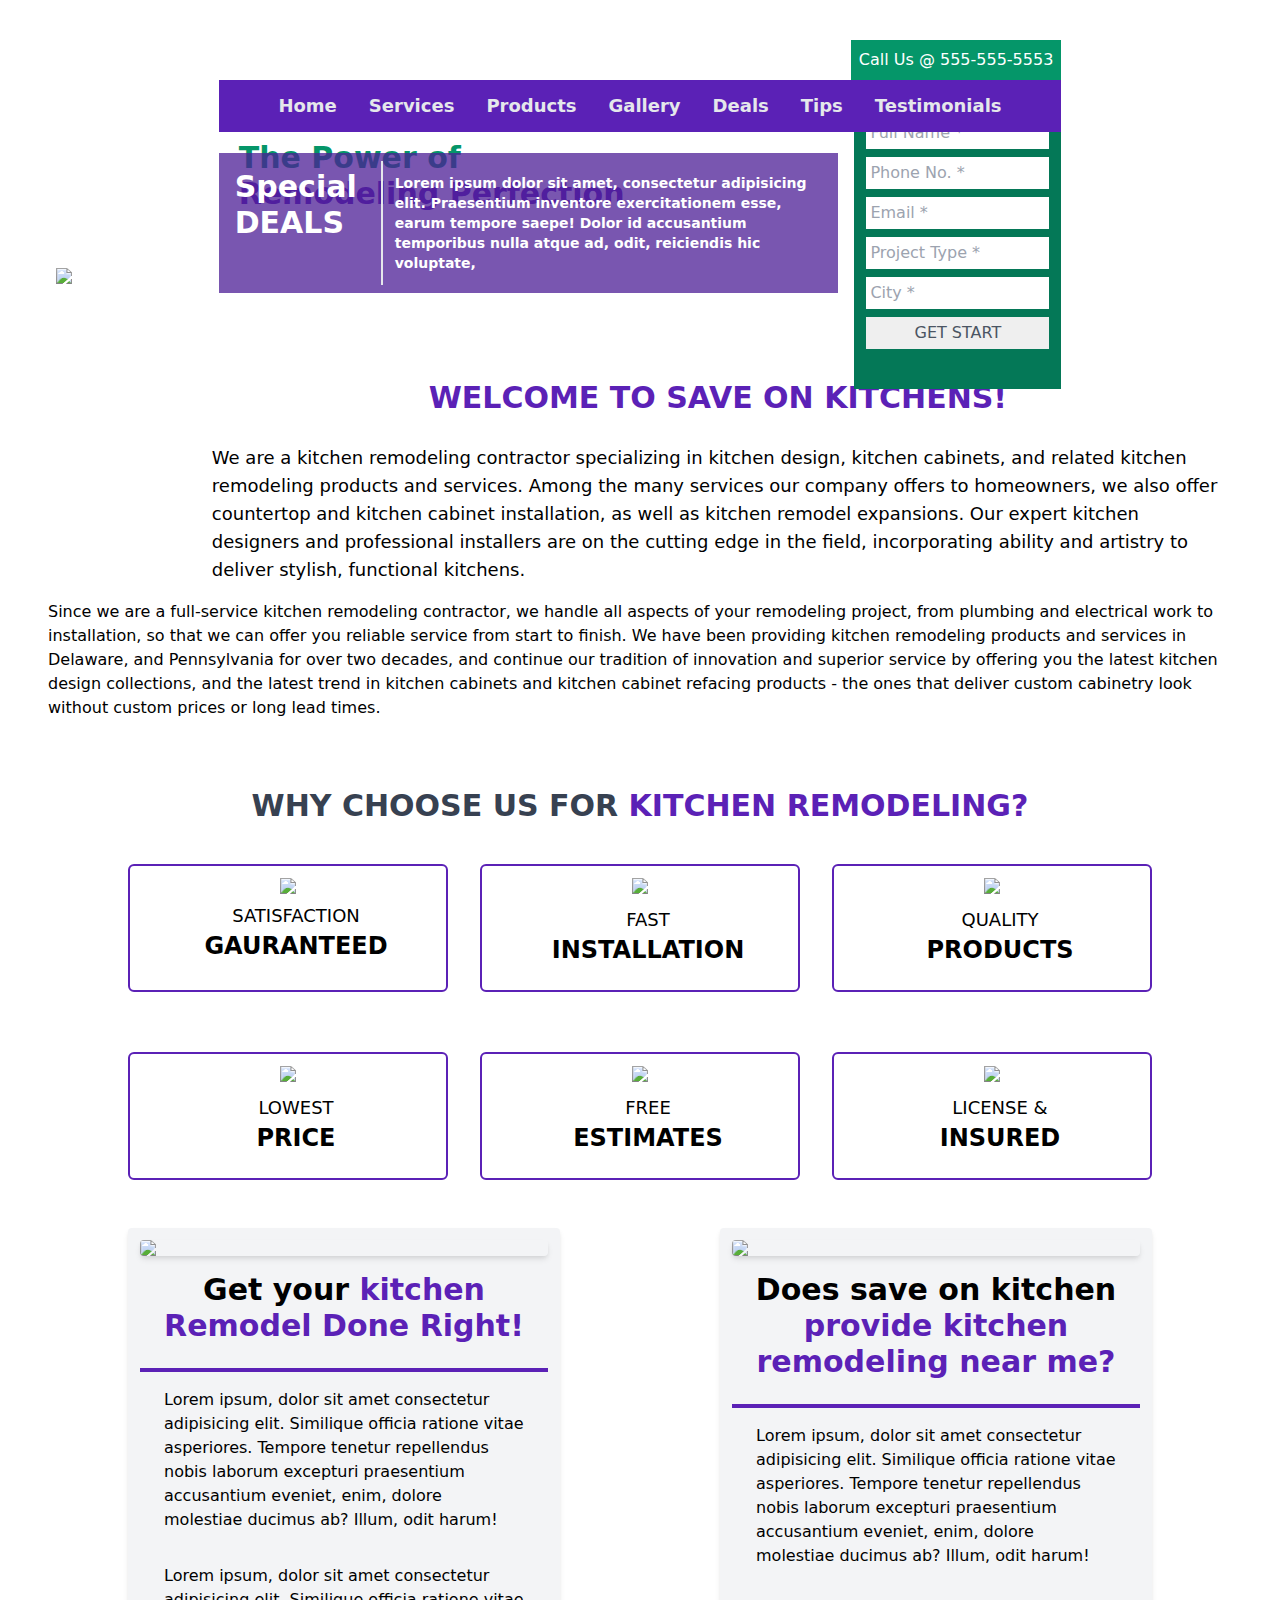
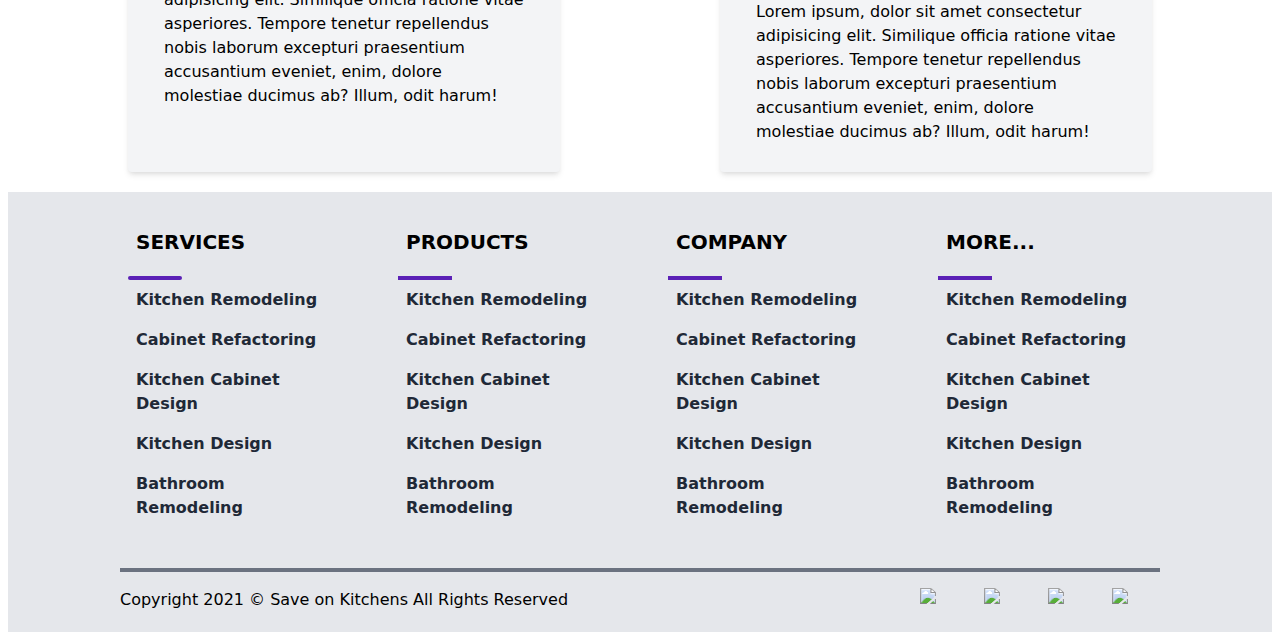
==== saveon.html @ 5c012888 "new web page added" ====
<!DOCTYPE html>
<html lang="en">
<head>
    <meta charset="UTF-8">
    <meta name="viewport" content="width=device-width, initial-scale=1.0">
    <title>Official Channel</title>
    <link rel="stylesheet" href="style.css">
</head>
<body>
<div class="p-2">
    <header class="ml-auto mr-auto lg:w-2/3 w-full lg:relative lg:top-8 z-10">
       <div class="top flex justify-between">
        <div class="logo">
            <img src="https://saveonkitchens.com/images/logo.jpg" alt="" class="p-2">
        </div>
        <div class="phone flex items-center">
            <h2 class="bg-green-600 p-2 text-white">Call Us @ <a href="#">555-555-5553</a></h2>
        </div>
       </div>
       <nav class="md:flex sm:justify-between items-center  p-1 bg-purple-800">
           <div id="menuIcon" class="px-4 sm:hidden">
            <svg class="w-8 h-8" fill="none" stroke="#FFFFFF" viewBox="0 0 24 24" xmlns="http://www.w3.org/2000/svg"><path stroke-linecap="round" stroke-linejoin="round" stroke-width="2" d="M4 6h16M4 12h16M4 18h16"></path></svg>
           </div>
        <ul id="menus" class="list-none transition duration-500 hidden flex-col  sm:flex sm:flex-row ml-auto mr-auto text-lg font-semibold">
            <li>
                <a href="#" class="block py-2 px-4 text-gray-200  hover:text-white">Home</a>
            </li>
            <li>
                <a href="#" class="block py-2 px-4 text-gray-200  hover:text-white">Services</a>
            </li>
            <li>
                <a href="#" class="block py-2 px-4 text-gray-200  hover:text-white">Products</a>
            </li>
            <li>
                <a href="#" class="block py-2 px-4 text-gray-200  hover:text-white">Gallery</a>
            </li>
            <li>
                <a href="#" class="block py-2 px-4 text-gray-200  hover:text-white"> Deals</a>
            </li>
            <li>
                <a href="#" class="block py-2 px-4 text-gray-200  hover:text-white">Tips</a>
            </li>
            <li>
                <a href="#" class="block py-2 px-4 text-gray-200  hover:text-white">Testimonials</a>
            </li>
           
           
        </ul>
    </nav>
    </header>
   
    <div class="relative ">
        
       <div>
            <img src="https://saveonkitchens.com/images/mainheader1.jpg" alt="" class="block mr-auto ml-auto w-full">
       </div>
       <div class="lg:w-2/3 ml-auto mr-auto">
            <h1 class="text-xl md:text-3xl text-green-600 font-bold absolute top-2 md:top-1/4  bg-white p-5 ">The Power of <br><span class="text-purple-800">Remodeling Perfection </span></h1>
       </div> 
       <div class="flex flex-row bg-green-400 lg:w-2/3 md:mt-20 ml-auto mr-auto">
        <div class="lg:w-2/3 flex  lg:flex-row flex-col sm:top-2/4  absolute md:top-2/3">
            <div class="text-xl  p-2 md:text-3xl lg:w-3/4 font-semibold    bg-purple-900 bg-opacity-75 text-white flex flex-row">
                <span class="text-white p-2 font-semibold">Special <br>DEALS </span>
                 <span class="ml-4 border-l-2  p-3 text-sm ">
                Lorem ipsum dolor sit amet, consectetur adipisicing elit. Praesentium inventore exercitationem esse, earum tempore saepe! Dolor id accusantium temporibus nulla atque ad, odit, reiciendis hic voluptate,
            </span>  
            </div>
           
            <div class=" lg:-mt-20 lg:ml-4 lg:-mb-24 p-3 sm:w-2/4 lg:w-1/4 w-full  bg-green-700 bg-opacity-100 text-white">
               <h1 class="text-center text-xl font-semibold">Get in Touch </h1>
               <input type="text" class="p-1 my-1 w-full" placeholder="Full Name *">
               <input type="text" class="p-1 my-1 w-full" placeholder="Phone No. *">
               <input type="text" class="p-1 my-1 w-full" placeholder="Email *">
               <input type="text" class="p-1 my-1 w-full" placeholder="Project Type *">
               <input type="text" class="p-1 my-1 w-full" placeholder="City *">
               <input type="submit" class="p-1 my-1 w-full text-gray-600 cursor-pointer" value="GET START">
            </div>
           
        </div> 
        
        
       </div>
       
    </div>



   <div class="">
       <div class="lg:flex lg:text-lg lg:mt-20 mt-96 md:px-10 px-4">
           <img src="https://saveonkitchens.com/images/vermont-grey-kitchen.jpg" 
           class="lg:w-1/2 w-full  block ml-auto mr-auto p-2  ">
           <div class="lg:mt-20">
               <h1 class="text-xl sm:text-2xl md:text-3xl p-5 lg:mt-5 text-purple-800 text-center font-bold uppercase">Welcome to Save On Kitchens!</h1>
               <p class="py-2 px-2 text-md ">We are a kitchen remodeling contractor specializing in kitchen design, kitchen cabinets, and related kitchen remodeling products and services. Among the many services our company offers to homeowners, we also offer countertop and kitchen cabinet installation, as well as kitchen remodel expansions. Our expert kitchen designers and professional installers are on the cutting edge in the field, incorporating ability and artistry to deliver stylish, functional kitchens.
                   
                   </p>
           </div>
           
       </div>
       
       <p class="py-2 text-md md:px-10 px-4">
           Since we are a full-service kitchen remodeling contractor, we handle all aspects of your remodeling project, from plumbing and electrical work to installation, so that we can offer you reliable service from start to finish. We have been providing kitchen remodeling products and services in Delaware, and Pennsylvania for over two decades, and continue our tradition of innovation and superior service by offering you the latest kitchen design collections, and the latest trend in kitchen cabinets and kitchen cabinet refacing products - the ones that deliver custom cabinetry look without custom prices or long lead times.
       </p>
   </div>

    <div class="mt-10 mx-2 sm:mx-10">
        <h1 class="text-xl sm:text-2xl md:text-3xl text-gray-700 p-5 text-center font-semibold font-sans uppercase">Why choose us for <span class=" text-purple-800 font-bold">kitchen remodeling?</span></h1>
        <div class="grid grid-cols-1 sm:grid-cols-2 md:grid-cols-2 lg:grid-cols-3 md:px-16 px-8 ">
            <div class=" border-purple-800 rounded-md border-2 relative mt-5 mx-4 my-10 ">
               <div class="absolute bottom-24  w-full flex justify-center">
                <img src="https://saveonkitchens.com/images/chooseicon1.gif">
               </div>
               <div class="w-full py-5 flex justify-center  ">
                <p class="flex flex-col ml-4 text-center text-lg mt-4 uppercase ">Satisfaction <span class="md:text-2xl text-md font-bold"> Gauranteed </span></p>
               </div>
            </div>
            <div class=" border-purple-800 rounded-md border-2 relative mt-5 mx-4 my-10 ">
                <div class="absolute bottom-24  w-full flex justify-center">
                    <img src="https://saveonkitchens.com/images/chooseicon2.gif">
                </div>
               <div class="w-full py-6 flex justify-center  ">
                <p class="flex flex-col ml-4 text-center text-lg mt-4 uppercase">Fast <span class="md:text-2xl text-md font-bold"> Installation </span></p>
               </div>
               
            </div>
            <div class="border-purple-800 rounded-md border-2 relative mt-5 mx-4 my-10 ">
               <div class="absolute bottom-24  w-full flex justify-center">
                <img src="https://saveonkitchens.com/images/chooseicon3.gif">
               </div>
               <div class="w-full py-6 flex justify-center  ">
                <p class="flex flex-col ml-4 text-center text-lg mt-4 uppercase">Quality <span class="md:text-2xl text-md font-bold"> Products </span></p>
               </div>
            </div>
            <div class="border-purple-800 rounded-md border-2 relative mt-5 mx-4 my-10 ">
               <div class="absolute bottom-24  w-full flex justify-center">
                <img src="https://saveonkitchens.com/images/chooseicon4.gif">
               </div>
                <div class="w-full py-6 flex justify-center  ">
                    <p class="flex flex-col ml-4 text-center text-lg mt-4 uppercase">Lowest  <span class="md:text-2xl text-md font-bold"> Price </span></p>
                </div>
            </div>
            <div class="border-purple-800 rounded-md border-2 relative mt-5 mx-4 my-10 ">
                <div class="absolute bottom-24  w-full flex justify-center"v>
                    <img src="https://saveonkitchens.com/images/chooseicon5.gif">
                </div>
                <div class="w-full py-6 flex justify-center  ">
                    <p class="flex flex-col ml-4 text-center text-lg mt-4 uppercase">Free  <span class="md:text-2xl text-md font-bold"> Estimates </span></p>
                </div>
            </div>
            <div class="border-purple-800 rounded-md border-2 relative mt-5 mx-4 my-10 ">
               <div class="absolute bottom-24  w-full flex justify-center">
                <img src="https://saveonkitchens.com/images/chooseicon6.gif">
               </div>
               <div class="w-full py-6 flex justify-center  ">
                <p class="flex flex-col ml-4 text-center md:text-lg mt-4 text-md uppercase">License & <span class="md:text-2xl text-md font-bold">  Insured </span></p>
               </div>
            </div>
          
        </div>
    </div>
    <div class="flex flex-col md:flex-row w-full px-0 md:px-10 ">
        <div class="md:w-1/2 lg:mx-20 mx-2 mt-5 md:mt-2 shadow-md bg-gray-100 p-3 rounded">
            <img src="https://saveonkitchens.com/images/kitchen-cabinets-and-hardwood-floors.jpg" class="rounded shadow-md">
            <h1 class="text-center text-3xl py-4 font-semibold"> Get your <span class="text-purple-800 font-bold">kitchen Remodel Done Right!
            </span>
            </h1>
            <div class="border-t-4 border-purple-800 mt-2"></div>
            <p class="md:px-6 px- py-4">
                Lorem ipsum, dolor sit amet consectetur adipisicing elit. Similique officia ratione vitae asperiores. Tempore tenetur repellendus nobis laborum excepturi praesentium accusantium eveniet, enim, dolore molestiae ducimus ab? Illum, odit harum!
            </p>
            <p class="md:px-6 px-2 py-4">
                Lorem ipsum, dolor sit amet consectetur adipisicing elit. Similique officia ratione vitae asperiores. Tempore tenetur repellendus nobis laborum excepturi praesentium accusantium eveniet, enim, dolore molestiae ducimus ab? Illum, odit harum!
            </p>
        </div>
        <div class="md:w-1/2 lg:mx-20 mx-2 mt-5 md:mt-2 bg-gray-100  shadow-md  p-3 rounded">
            <img src="https://saveonkitchens.com/images/kitchen-cabinets-and-hardwood-floors.jpg" class="rounded shadow-md">
            <h1 class="text-center text-3xl py-4 font-semibold"> Does save on kitchen <span class="text-purple-800 font-bold"> provide kitchen remodeling near me?</span></h1>
            <div class="border-t-4 border-purple-800 mt-2"></div>
            <p class="md:px-6 px-2 py-4">
                Lorem ipsum, dolor sit amet consectetur adipisicing elit. Similique officia ratione vitae asperiores. Tempore tenetur repellendus nobis laborum excepturi praesentium accusantium eveniet, enim, dolore molestiae ducimus ab? Illum, odit harum!
            </p>
            <p class="md:px-6 px-2 py-4">
                Lorem ipsum, dolor sit amet consectetur adipisicing elit. Similique officia ratione vitae asperiores. Tempore tenetur repellendus nobis laborum excepturi praesentium accusantium eveniet, enim, dolore molestiae ducimus ab? Illum, odit harum!
            </p>
        </div>
    </div>
    <div class="w-full px-10 md:px-28 py-5 bg-gray-200 mt-5">
        <div class="grid lg:grid-cols-4  grid-cols-1 sm:grid-cols-2  gap-x-10">
            <div class="w-full p-2">
                <h1 class="uppercase text-xl   p-2 font-semibold">Services</h1>
                <div class="border-t-4 rounded-lg border-purple-800 mt-3 w-1/4"> </div>
                <ul>
                    <li class="p-2 font-semibold text-gray-800 hover:text-black"><a href="#">Kitchen Remodeling</a></li>
                    <li class="p-2 font-semibold text-gray-800 hover:text-black"><a href="#">Cabinet Refactoring</a></li>
                    <li class="p-2 font-semibold text-gray-800 hover:text-black"><a href="#">Kitchen Cabinet Design</a></li>
                    <li class="p-2 font-semibold text-gray-800 hover:text-black"><a href="#">Kitchen Design</a></li>
                    <li class="p-2 font-semibold text-gray-800 hover:text-black"><a href="#">Bathroom Remodeling</a></li>
                </ul> 
            </div>
            <div class="w-full p-2">
                <h1 class="uppercase text-xl  p-2 font-semibold">Products</h1>
                <div class="border-t-4 border-purple-800 mt-3 w-1/4"> </div>
                <ul>
                    <li class="p-2 font-semibold text-gray-800 hover:text-black"><a href="#">Kitchen Remodeling</a></li>
                    <li class="p-2 font-semibold text-gray-800 hover:text-black"><a href="#">Cabinet Refactoring</a></li>
                    <li class="p-2 font-semibold text-gray-800 hover:text-black"><a href="#">Kitchen Cabinet Design</a></li>
                    <li class="p-2 font-semibold text-gray-800 hover:text-black"><a href="#">Kitchen Design</a></li>
                    <li class="p-2 font-semibold text-gray-800 hover:text-black"><a href="#">Bathroom Remodeling</a></li>
                </ul>
            </div>
            <div class="w-full p-2">
                <h1 class="uppercase text-xl   p-2 font-semibold">Company</h1>
                <div class="border-t-4 border-purple-800 mt-3 w-1/4"> </div>
                <ul>
                    <li class="p-2 font-semibold text-gray-800 hover:text-black"><a href="#">Kitchen Remodeling</a></li>
                    <li class="p-2 font-semibold text-gray-800 hover:text-black"><a href="#">Cabinet Refactoring</a></li>
                    <li class="p-2 font-semibold text-gray-800 hover:text-black"><a href="#">Kitchen Cabinet Design</a></li>
                    <li class="p-2 font-semibold text-gray-800 hover:text-black"><a href="#">Kitchen Design</a></li>
                    <li class="p-2 font-semibold text-gray-800 hover:text-black"><a href="#">Bathroom Remodeling</a></li>
                </ul>
            </div>
            <div class="w-full p-2">
                <h1 class="uppercase text-xl   p-2 font-semibold">More...</h1>
                <div class="border-t-4 border-purple-800 mt-3 w-1/4"> </div>
                <ul>
                    <li class="p-2 font-semibold text-gray-800 hover:text-black"><a href="#">Kitchen Remodeling</a></li>
                    <li class="p-2 font-semibold text-gray-800 hover:text-black"><a href="#">Cabinet Refactoring</a></li>
                    <li class="p-2 font-semibold text-gray-800 hover:text-black"><a href="#">Kitchen Cabinet Design</a></li>
                    <li class="p-2 font-semibold text-gray-800 hover:text-black"><a href="#">Kitchen Design</a></li>
                    <li class="p-2 font-semibold text-gray-800 hover:text-black"><a href="#">Bathroom Remodeling</a></li>
                </ul>
            </div>
            
            
        </div>
        <div class="mt-8 border-t-4 border-gray-500  flex w-full lg:flex-row flex-col">
            <div class="mt-4 lg:w-1/2 w-full flex flex-col ">
                <p class="text-md">Copyright 2021 &copy; Save on Kitchens All Rights Reserved</p>
            </div>
            <div class="mt-4 lg:w-1/2 w-full flex  flex-row lg:justify-end justify-around">
                <img src="https://cdn3.iconfinder.com/data/icons/capsocial-round/500/facebook-512.png" class="w-8 mx-4 cursor-pointer">
                <img src="https://cdn3.iconfinder.com/data/icons/capsocial-round/500/facebook-512.png" class="w-8 mx-4 cursor-pointer">
                <img src="https://cdn3.iconfinder.com/data/icons/capsocial-round/500/facebook-512.png" class="w-8 mx-4 cursor-pointer">
                <img src="https://cdn3.iconfinder.com/data/icons/capsocial-round/500/facebook-512.png" class="w-8 mx-4 cursor-pointer">
            </div>
        </div>
    </div>
</div>

<script>
    var menuButton = document.querySelector("#menuIcon");
    var menus = document.querySelector("#menus");
    menuButton.addEventListener("click", function(){
        if(menus.classList.contains("hidden")){
            menus.classList.remove("hidden");
        }
        else{
            menus.classList.add("hidden");
        }
    });
</script>
</body>
</html>
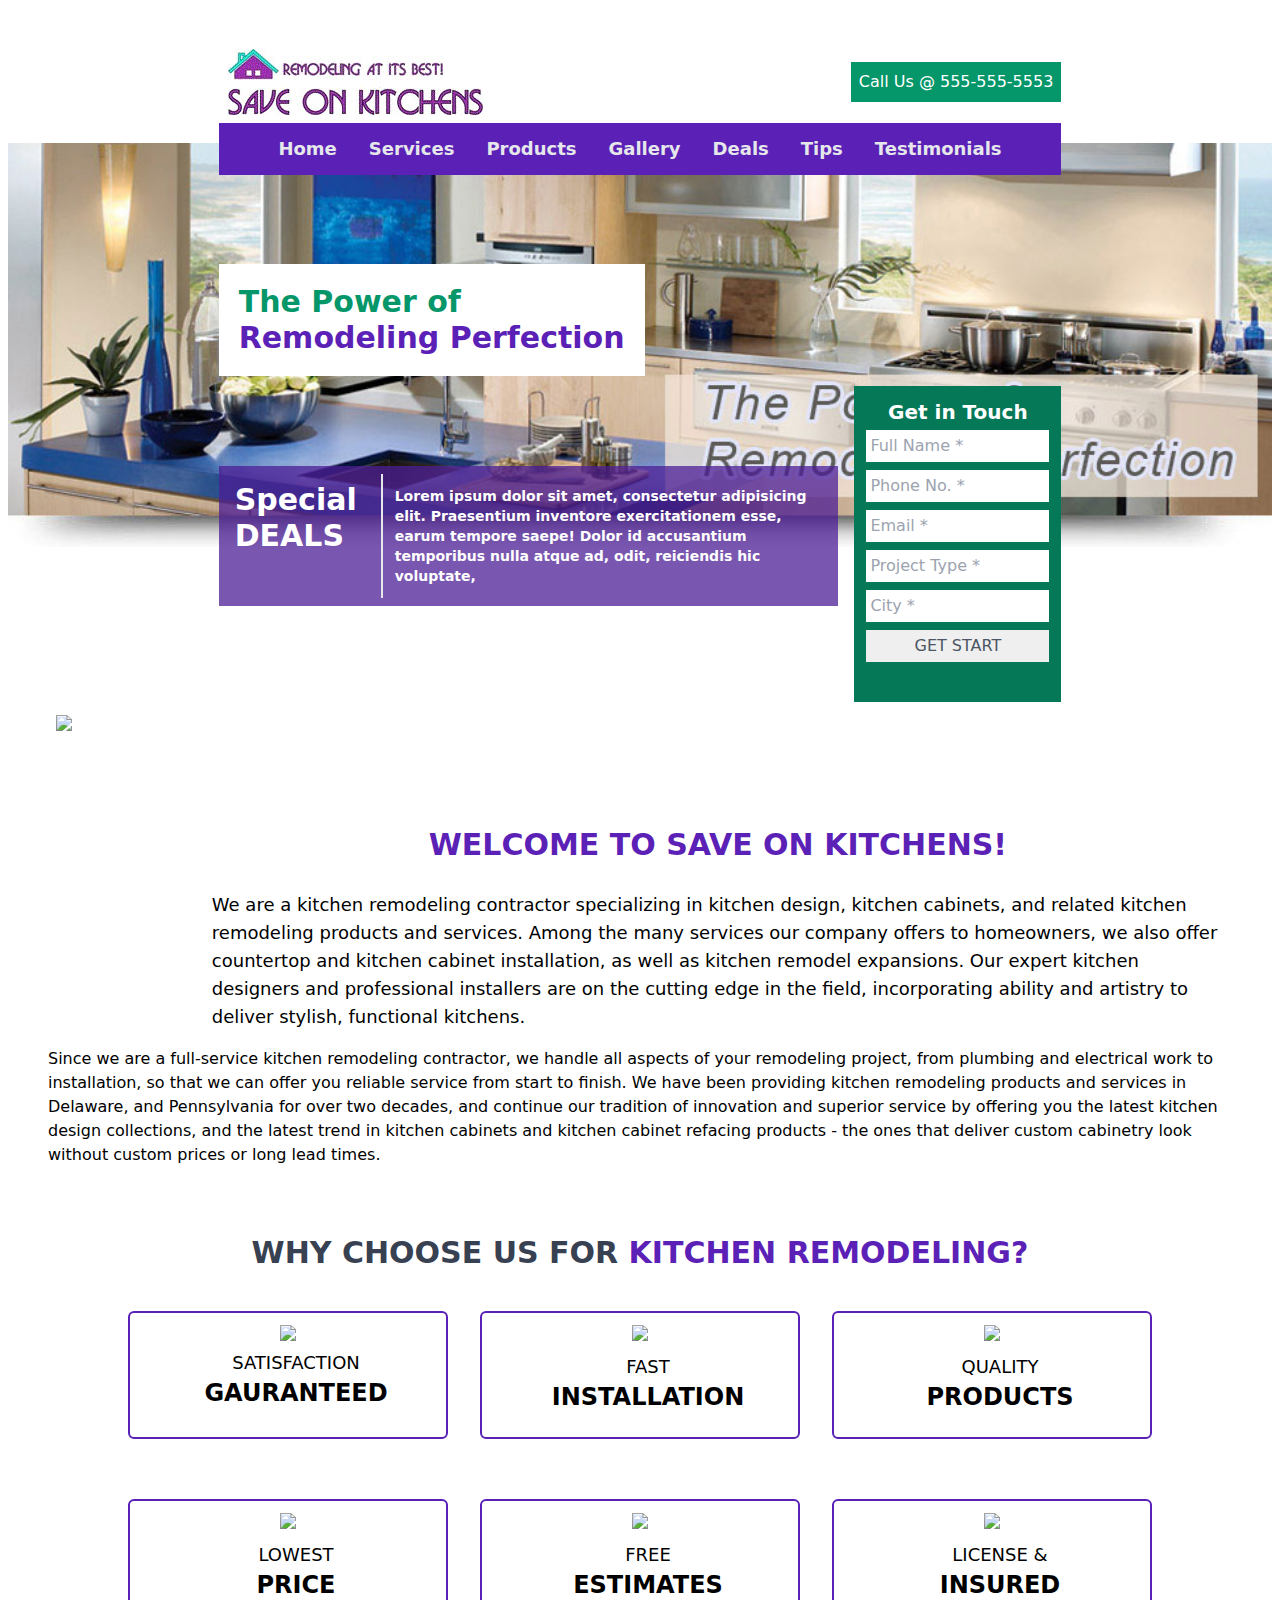
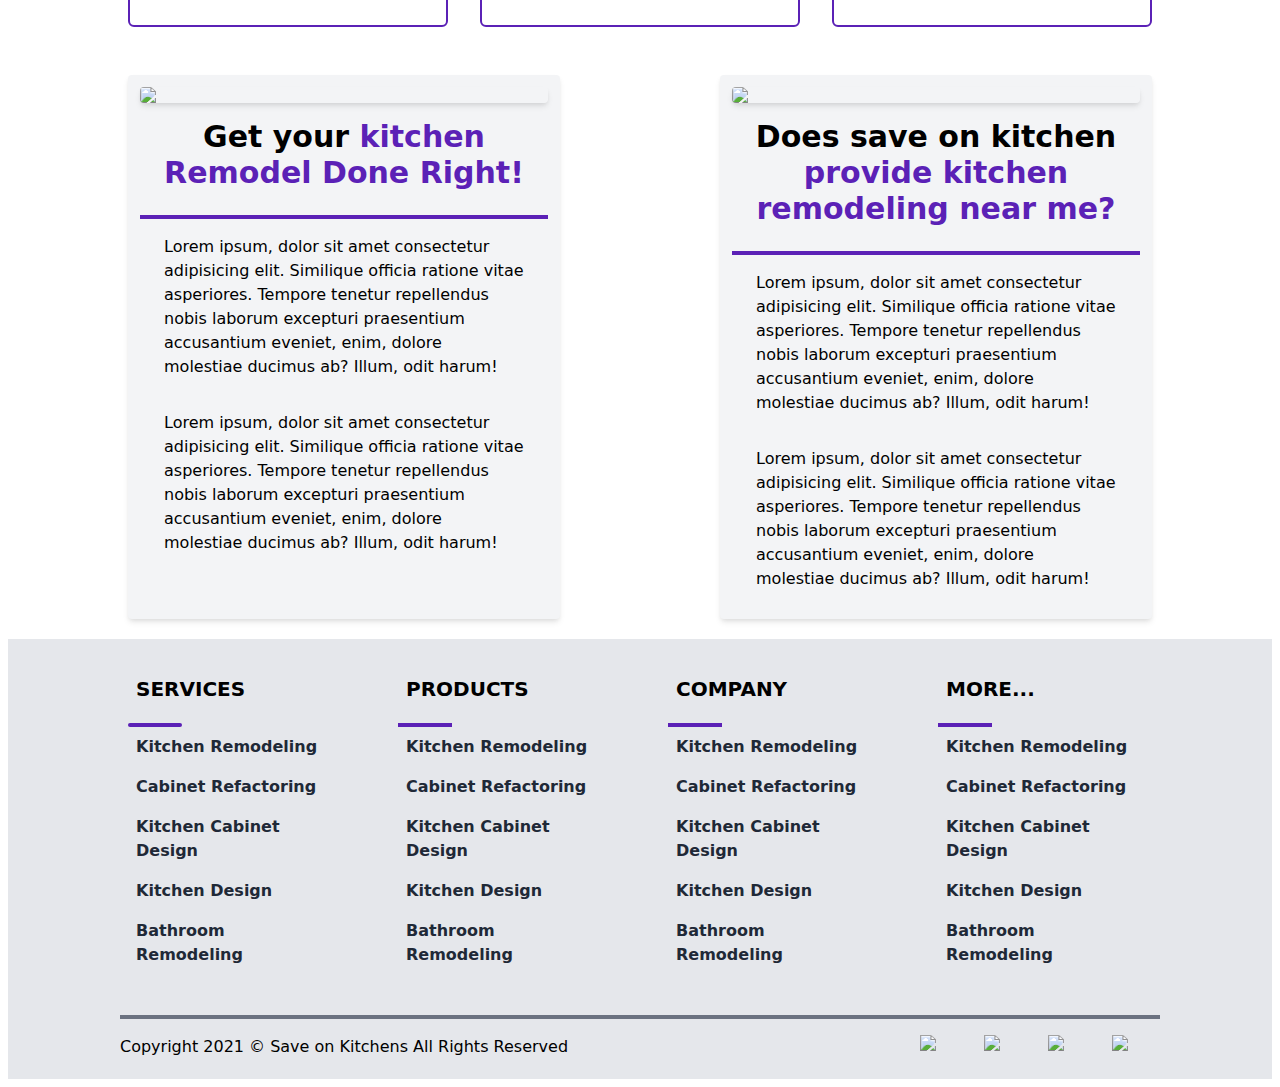
==== commit c56b11ed: "some images links changed" ====
--- a/saveon.html
+++ b/saveon.html
@@ -11,7 +11,7 @@
     <header class="ml-auto mr-auto lg:w-2/3 w-full lg:relative lg:top-8 z-10">
        <div class="top flex justify-between">
         <div class="logo">
-            <img src="https://saveonkitchens.com/images/logo.jpg" alt="" class="p-2">
+            <img src="img/logo.jpg" alt="" class="p-2">
         </div>
         <div class="phone flex items-center">
             <h2 class="bg-green-600 p-2 text-white">Call Us @ <a href="#">555-555-5553</a></h2>
@@ -52,7 +52,7 @@
     <div class="relative ">
         
        <div>
-            <img src="https://saveonkitchens.com/images/mainheader1.jpg" alt="" class="block mr-auto ml-auto w-full">
+            <img src="img/header.jpg" alt="" class="block mr-auto ml-auto w-full">
        </div>
        <div class="lg:w-2/3 ml-auto mr-auto">
             <h1 class="text-xl md:text-3xl text-green-600 font-bold absolute top-2 md:top-1/4  bg-white p-5 ">The Power of <br><span class="text-purple-800">Remodeling Perfection </span></h1>
